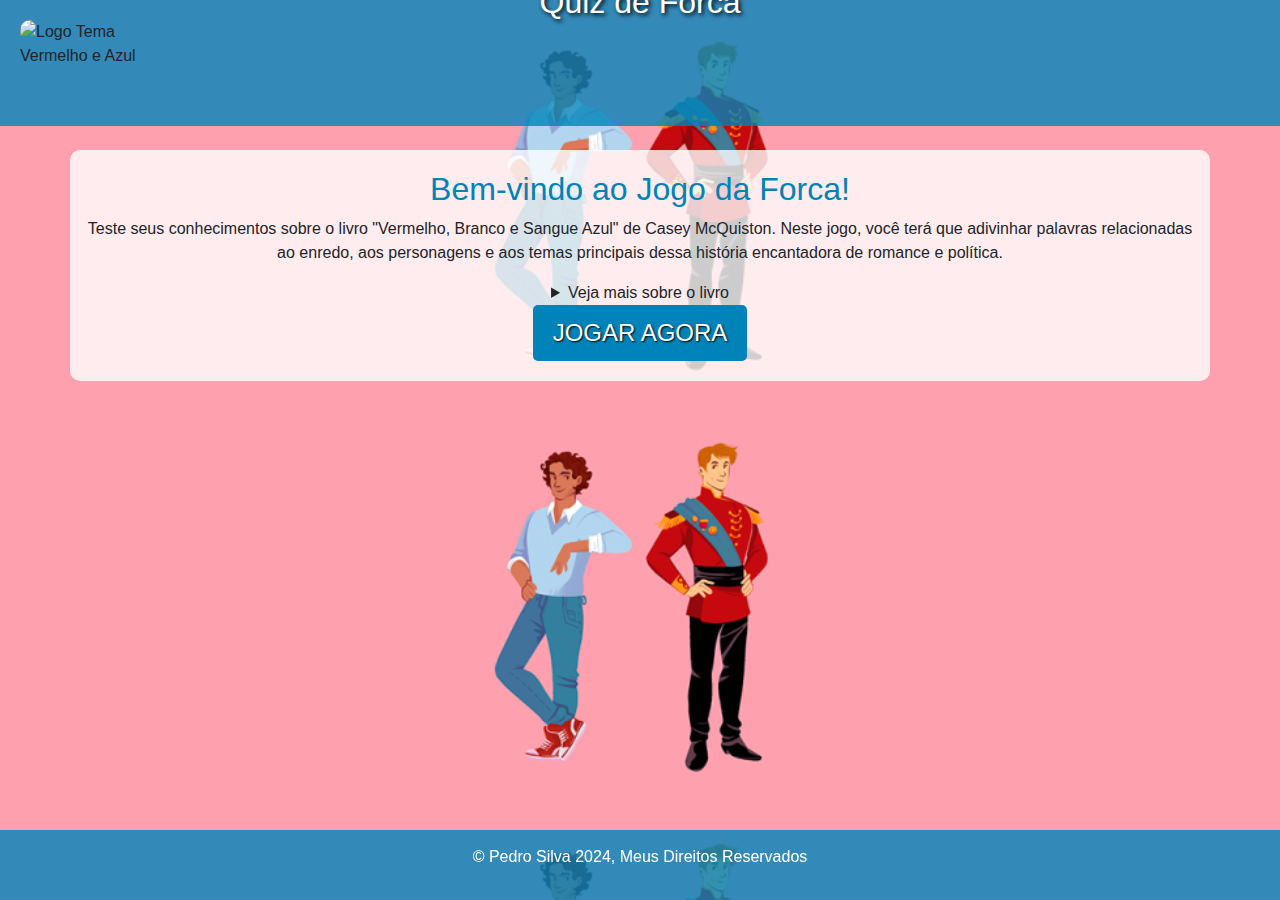
==== index.html @ 63037b1e "Add files via upload" ====
<!DOCTYPE html>
<html lang="pt-BR">
<head>
    <meta charset="UTF-8">
    <meta name="viewport" content="width=device-width, initial-scale=1.0">
    <title>Forca - Quiz Tema Vermelho, Branco e Sangue Azul</title>
    <link rel="stylesheet" href="./static/css/index.css">
    <link rel="stylesheet" 
    href="https://stackpath.bootstrapcdn.com/bootstrap/4.5.2/css/bootstrap.min.css">
</head>
<body>
    <header>
        <div class="content">
            <img src="../pedro/static/images/images-removebg-preview.png" alt="Logo Tema Vermelho e Azul" class="img-fluid logo">
            <h2>Quiz de Forca</h2>
        </div>
    </header>

    <main class="container mt-4"> 
        <section>
            <h2>Bem-vindo ao Jogo da Forca!</h2>
            <p>Teste seus conhecimentos sobre o livro "Vermelho, Branco e Sangue Azul" de Casey McQuiston. Neste jogo, você terá que adivinhar palavras relacionadas ao enredo, aos personagens e aos temas principais dessa história encantadora de romance e política.</p>

            <details>
                <summary>Veja mais sobre o livro</summary>
                <p>"Vermelho, Branco e Sangue Azul" conta a história de Alex Claremont-Diaz, o primeiro-filho dos Estados Unidos, e sua improvável jornada de amor com Henry, o príncipe da Inglaterra. Após um incidente público durante um casamento real, Alex e Henry são forçados a fingir uma amizade para evitar um escândalo internacional. O que começa como uma fachada logo se transforma em um relacionamento secreto que desafia normas sociais, pressões familiares e o peso da mídia.

                    Neste emocionante romance, temas como sexualidade, poder, política e a pressão da vida pública são explorados de maneira leve e divertida, enquanto Alex e Henry lutam para encontrar o equilíbrio entre amor e responsabilidade.
                    
                    Como Jogar:
                    Você verá um conjunto de traços que representam letras de uma palavra relacionada ao livro.
                    Seu objetivo é adivinhar a palavra, uma letra de cada vez.
                    Para cada erro, uma parte da forca será desenhada.
                    Tenha cuidado! Se você errar muitas vezes, o jogo termina.
                    Pronto para começar? Boa sorte e divirta-se no jogo da forca baseado em "Vermelho, Branco e Sangue Azul"!</p>
            </details>
            <a href="./pages/forca.html" class="btn btn-primary btn-lg btn-play">Jogar Agora</a>
        </section>
    </main>

    <footer>
        <div class="container text-center">
            <p>&copy Pedro Silva 2024, Meus Direitos Reservados</p>
        </div>
    </footer>
</body>
</html>
---- static/css/index.css ----
body {
    background-image: url('../images/22205d88004109.5dc9861f20846.webp');
    background-size: cover; /* Garante que a imagem de fundo cubra toda a área visível */
    background-position: center; /* Centraliza a imagem de fundo */
    font-family: Georgia, 'Times New Roman', Times, serif; /* Fonte padrão */
    color: #333; /* Texto preto */
    margin: 0;
    padding: 0;
}

header {
    display: flex;
    justify-content: space-between; /* Alinha a imagem à esquerda e o texto à direita */
    align-items: center; /* Alinha a imagem e o título verticalmente */
    background-color: rgba(0, 131, 185, 0.8); /* Azul com transparência */
    padding: 20px;
}

header .logo {
    max-width: 120px;
    height: auto;
    border-radius: 10px;
}

header h2 {
    font-family: Arial, sans-serif; /* Fonte padrão */
    color: #fff; /* Texto branco */
    text-shadow: 2px 2px 4px #000;
    margin: 0;
    flex: 1; /* Faz o título ocupar o espaço restante */
    text-align: center; /* Centraliza o texto no espaço disponível */
    position: relative;
    top: -85px; /* Move o título 10px para cima */
}

main {
    padding: 20px;
    text-align: center;
    background-color: rgba(255, 255, 255, 0.8); /* Fundo branco com transparência */
    border-radius: 10px;
    margin: 20px;
}

h1, h2, h3 {
    font-family: Arial, sans-serif; /* Fonte padrão */
    color: #0083b9;
    
}

a.btn-play {
    background-color: #0083b9; /* Azul */
    border: none;
    color: #fff; /* Texto branco */
    font-size: 1.5rem;
    padding: 10px 20px;
    text-transform: uppercase;
    border-radius: 5px;
    text-shadow: 1px 1px 2px #000;
}

a.btn-play:hover {
    background-color: #005f8a; /* Azul escuro */
    color: #fff; /* Texto branco */
    text-decoration: none;
}

footer {
    background-color: rgba(0, 131, 185, 0.8); /* Azul com transparência */
    color: #fff; /* Texto branco */
    padding: 15px;
    position: fixed;
    width: 100%;
    bottom: 0;
    text-align: center;
}
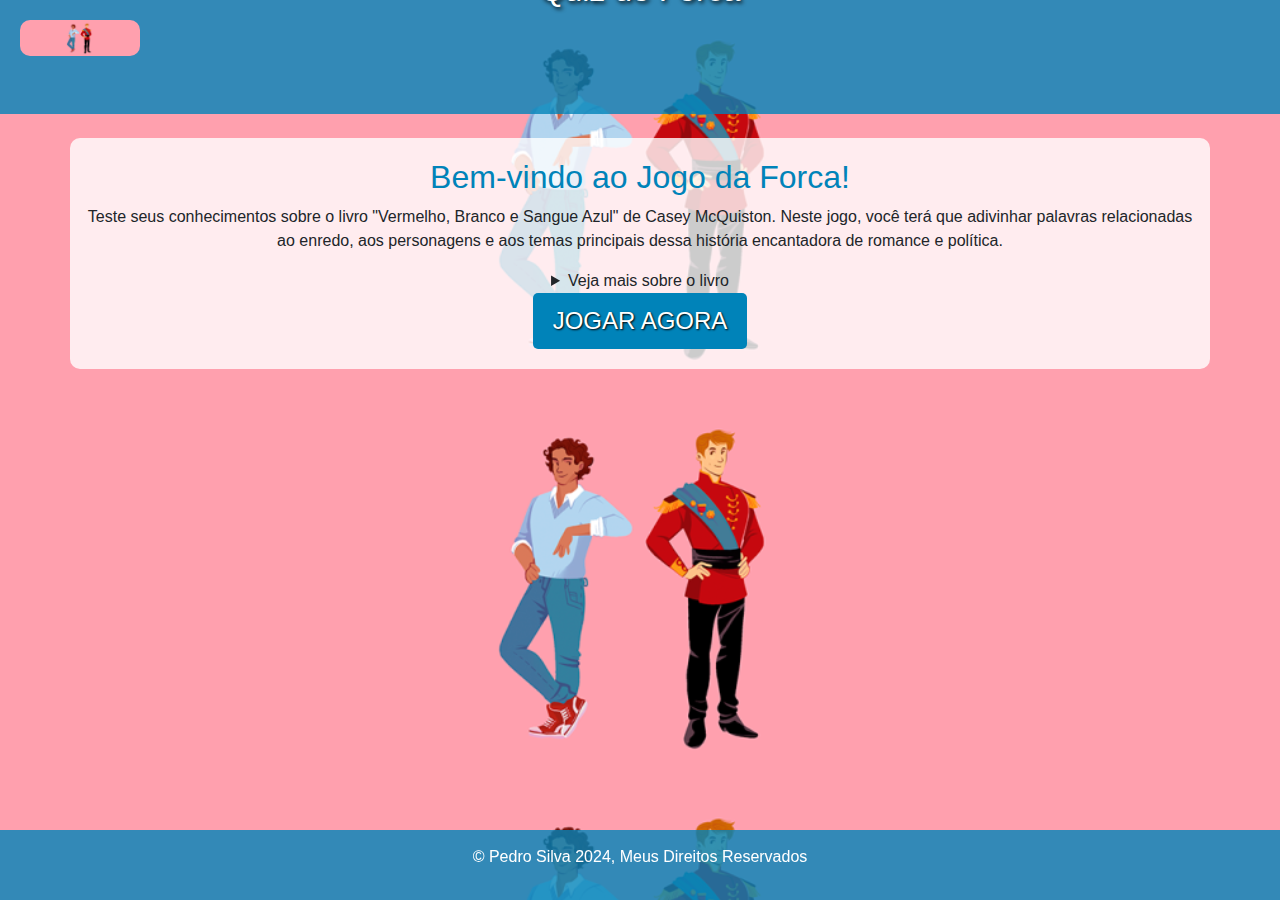
==== commit bd169d54: "index.html" ====
--- a/index.html
+++ b/index.html
@@ -11,7 +11,7 @@
 <body>
     <header>
         <div class="content">
-            <img src="../pedro/static/images/images-removebg-preview.png" alt="Logo Tema Vermelho e Azul" class="img-fluid logo">
+            <img src="static/images/22205d88004109.5dc9861f20846.webp" alt="Logo Tema Vermelho e Azul" class="img-fluid logo">
             <h2>Quiz de Forca</h2>
         </div>
     </header>
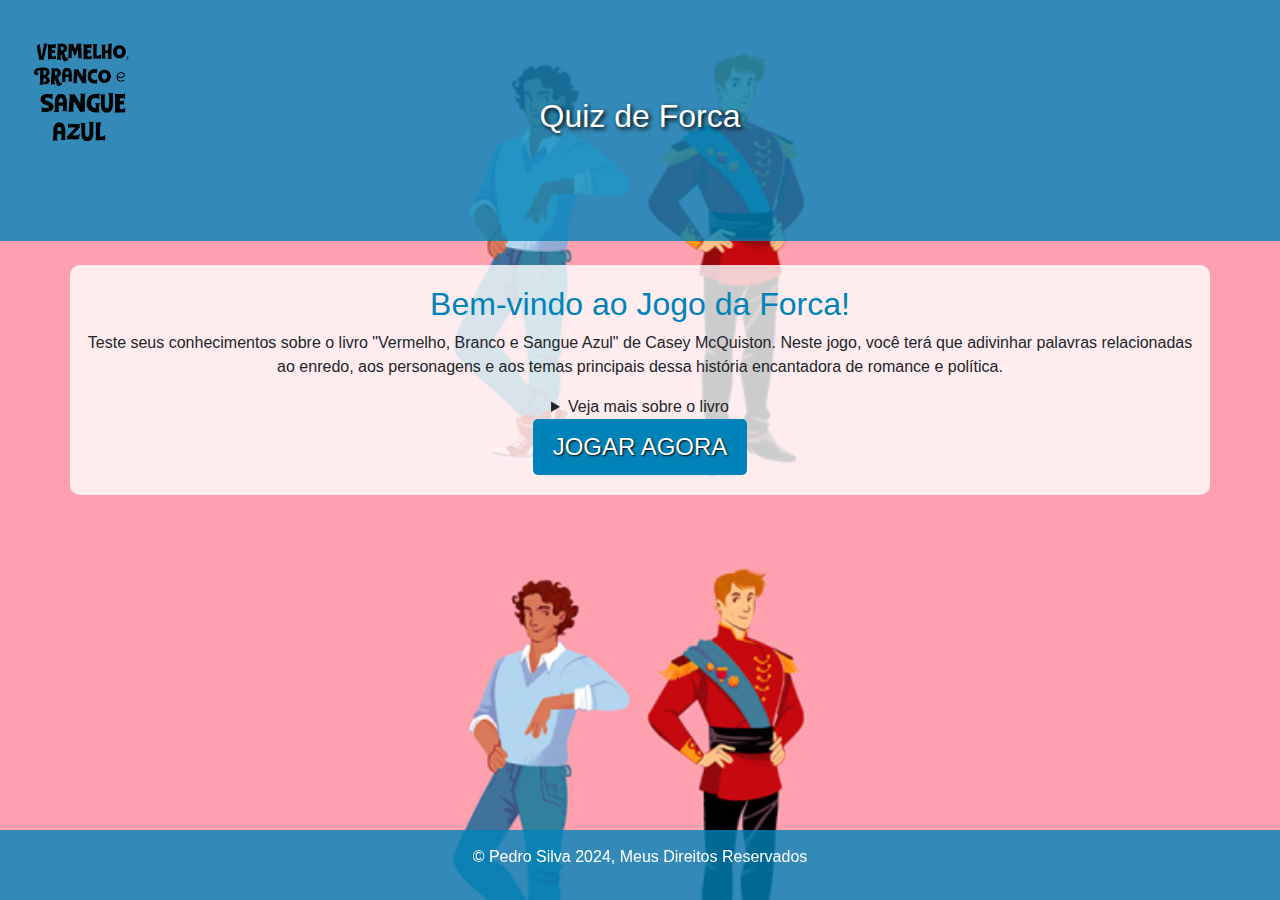
==== commit 772e6603: "index.html" ====
--- a/index.html
+++ b/index.html
@@ -11,7 +11,7 @@
 <body>
     <header>
         <div class="content">
-            <img src="static/images/22205d88004109.5dc9861f20846.webp" alt="Logo Tema Vermelho e Azul" class="img-fluid logo">
+            <img src="../static/images/images-removebg-preview.png" alt="Logo Tema Vermelho e Azul" class="img-fluid logo">
             <h2>Quiz de Forca</h2>
         </div>
     </header>
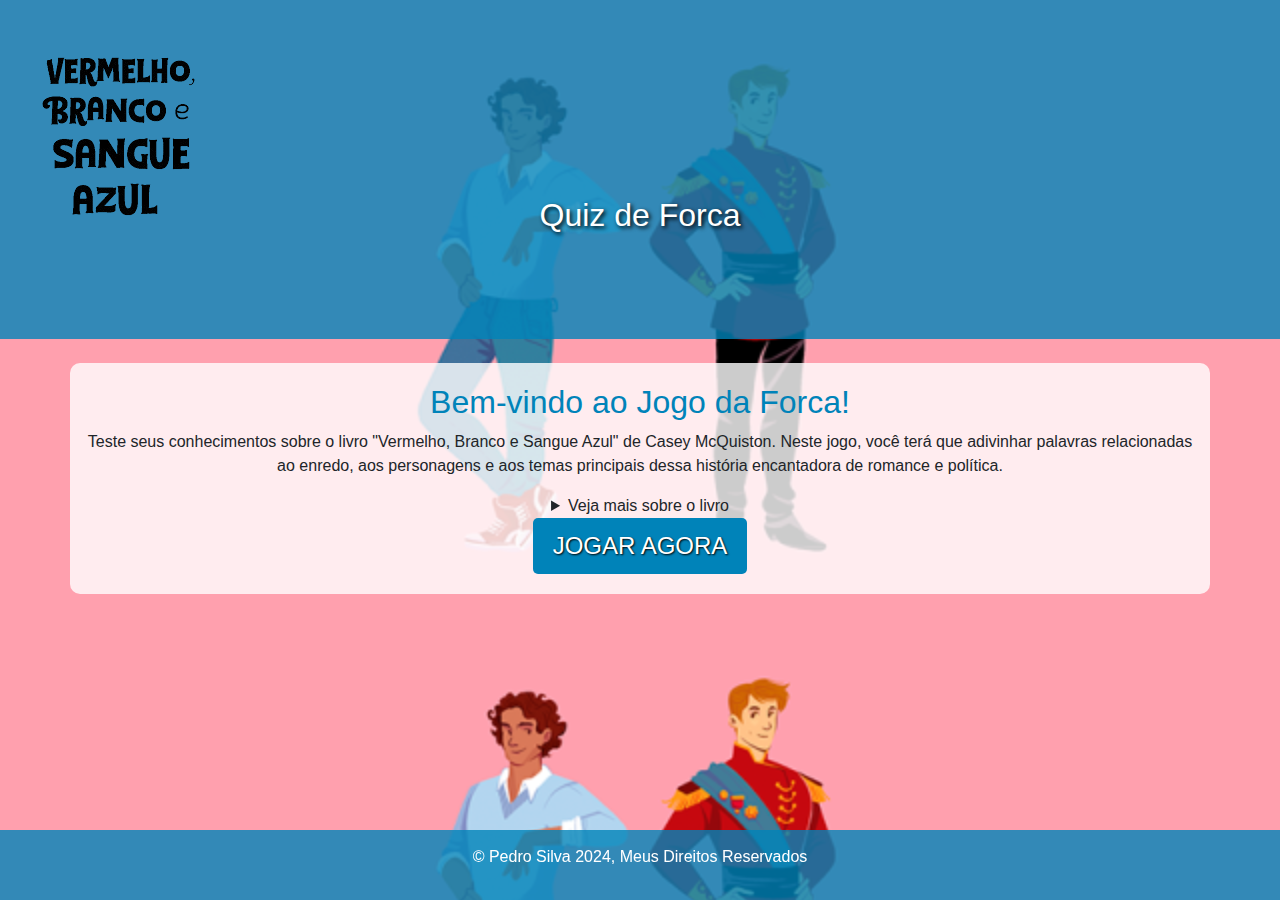
==== commit a884c010: "index.html" ====
--- a/index.html
+++ b/index.html
@@ -11,7 +11,7 @@
 <body>
     <header>
         <div class="content">
-            <img src="../static/images/images-removebg-preview.png" alt="Logo Tema Vermelho e Azul" class="img-fluid logo">
+            <img src="../static/images/images-removebg-preview.png" alt="SENAI Logo" class="img-fluid senai-Logo">
             <h2>Quiz de Forca</h2>
         </div>
     </header>
